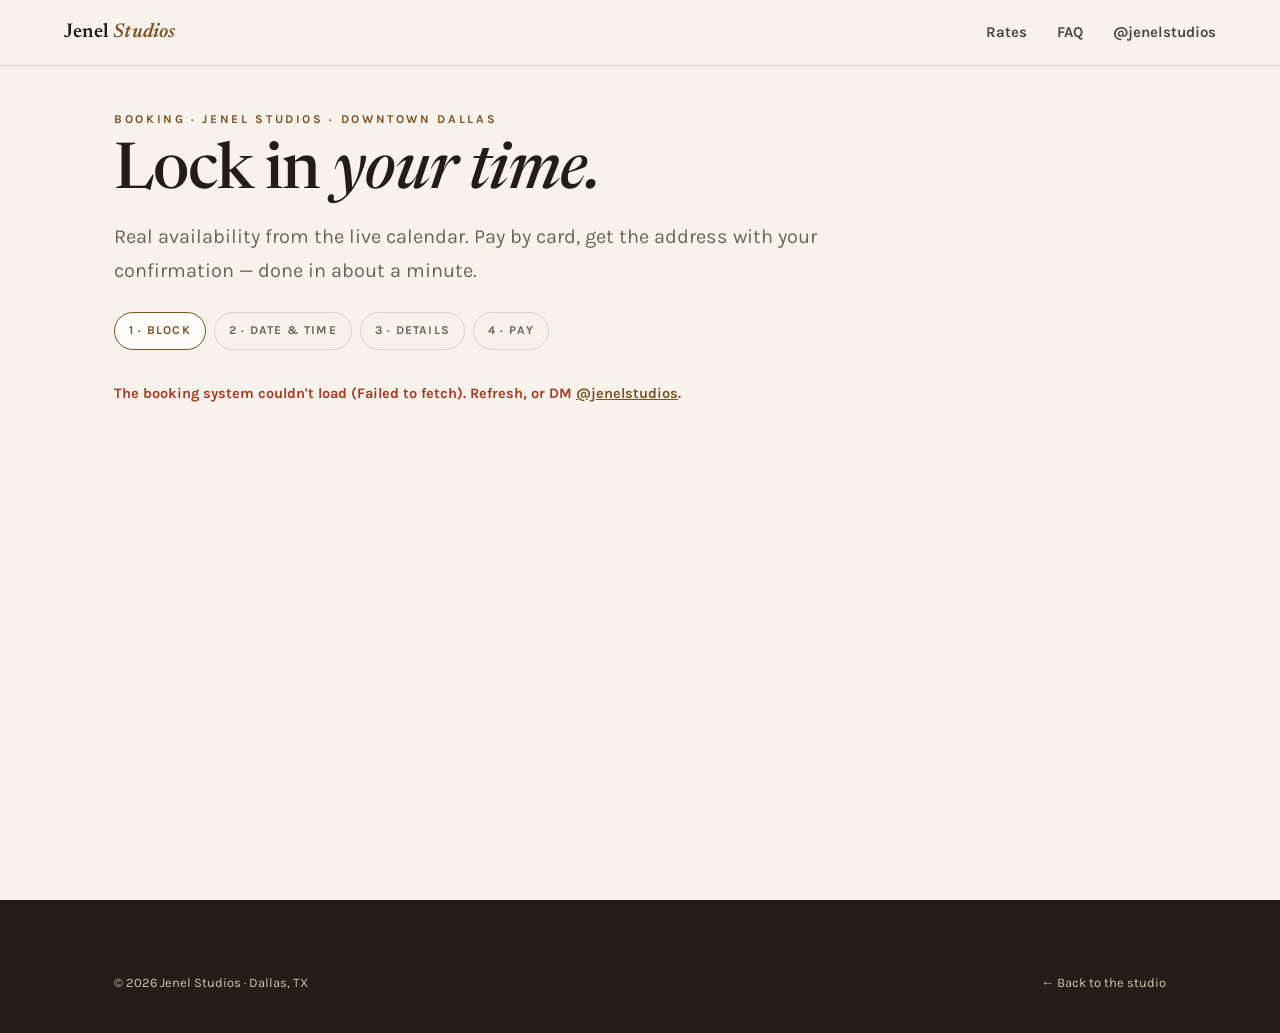
==== book/index.html @ a5cadc14 "Real working-studio photo as hero + OG card, and a live "next opening" CTA The hero and OG card were" ====
<!DOCTYPE html>
<html lang="en">
<head>
  <meta charset="UTF-8">
  <meta name="viewport" content="width=device-width, initial-scale=1.0">
  <title>Book Jenel Studios — Pick Your Time, Pay Online</title>
  <meta name="description" content="Book Jenel Studios in downtown Dallas — hourly, half-day, or full-day. Real calendar availability, secure online payment, instant confirmation.">
  <link rel="canonical" href="https://studio.taylormadecreative.net/book/">
  <link rel="icon" href="data:image/svg+xml,%3Csvg xmlns='http://www.w3.org/2000/svg' viewBox='0 0 32 32'%3E%3Crect width='32' height='32' rx='7' fill='%23221d17'/%3E%3Ctext x='16' y='22' font-family='Georgia' font-size='17' font-style='italic' fill='%23e8c891' text-anchor='middle'%3EJ%3C/text%3E%3C/svg%3E">
  <script>document.documentElement.classList.add("js");</script>
  <meta property="og:title" content="Book Jenel Studios">
  <meta property="og:description" content="Pick a real open slot, pay online, confirmed instantly.">
  <meta property="og:image" content="https://studio.taylormadecreative.net/assets/img/og-jenel-studios.jpg">
  <meta property="og:image:width" content="1200">
  <meta property="og:image:height" content="630">
  <meta name="twitter:card" content="summary_large_image">
  <meta name="twitter:image" content="https://studio.taylormadecreative.net/assets/img/og-jenel-studios.jpg">
  <meta property="og:url" content="https://studio.taylormadecreative.net/book/">
  <link rel="preconnect" href="https://fonts.googleapis.com">
  <link rel="preconnect" href="https://fonts.gstatic.com" crossorigin>
  <link href="https://fonts.googleapis.com/css2?family=Newsreader:ital,opsz,wght@0,6..72,400;0,6..72,500;0,6..72,600;1,6..72,400;1,6..72,500&family=Karla:wght@400;600;700&display=swap" rel="stylesheet">
  <link rel="stylesheet" href="../css/jenel.css?v=3">
  <script async src="https://www.googletagmanager.com/gtag/js?id=G-PS0H5W3ZX7"></script>
  <script>
    window.dataLayer = window.dataLayer || [];
    function gtag(){dataLayer.push(arguments);}
    gtag('js', new Date());
    gtag('config', 'G-PS0H5W3ZX7');
  </script>
</head>
<body>
  <nav class="nav" aria-label="Main">
    <a class="nav-logo" href="../">Jenel <em>Studios</em></a>
    <div class="nav-links">
      <a href="../#rates">Rates</a>
      <a href="../#faq">FAQ</a>
      <a href="https://www.instagram.com/jenelstudios/" rel="noopener" target="_blank">@jenelstudios</a>
    </div>
  </nav>

  <main class="book-main wrap" id="bookApp" style="padding-bottom: 120px;">
    <p class="eyebrow">Booking · Jenel Studios · Downtown Dallas</p>
    <h1 class="display" style="font-size: clamp(34px, 5.6vw, 64px); margin-top: 10px;">Lock in <em>your time.</em></h1>
    <p class="lede" style="margin-top: 14px;">Real availability from the live calendar. Pay by card, get the address with your confirmation — done in about a minute.</p>

    <div class="book-steps" id="bookSteps" aria-hidden="true">
      <span data-step="1" class="on">1 · Block</span>
      <span data-step="2">2 · Date &amp; time</span>
      <span data-step="3">3 · Details</span>
      <span data-step="4">4 · Pay</span>
    </div>

    <div id="stepHost">
      <noscript><p class="lede">The booking calendar needs JavaScript. You can also reach us on Instagram <a href="https://www.instagram.com/jenelstudios/" style="text-decoration:underline;">@jenelstudios</a>.</p></noscript>
      <div class="spin" id="bootSpin" aria-label="Loading"></div>
    </div>
  </main>

  <footer class="footer" style="padding-bottom: 40px;">
    <div class="wrap footer-bottom" style="border-top: 0; margin-top: 0; padding-top: 0;">
      <span>© <span id="year">2026</span> Jenel Studios · Dallas, TX</span>
      <a href="../">← Back to the studio</a>
    </div>
  </footer>

  <script src="../js/config.js"></script>
  <script src="../js/book.js" defer></script>
</body>
</html>
---- css/jenel.css ----
/* ============================================================
   JENEL STUDIOS — design system
   Palette pulled from the room itself: cream walls, espresso
   window frames, honey hardwood, daylight.
   Voices: Fraunces (display serif) · Karla (body)
   ============================================================ */

:root {
  --cream: #f7f3ec;
  --linen: #efe8db;
  --ink: #221d17;
  --ink-soft: #6e6458;
  --honey: #a97440;
  --honey-deep: #7c5426;
  --line: rgba(34, 29, 23, .14);
  --font-d: "Newsreader", serif;
  --font-b: "Karla", sans-serif;
  /* aliases used by the shared booking engine's inline styles (light-theme values) */
  --paper: #221d17;
  --smoke: #6e6458;
  --line-d: rgba(34, 29, 23, .14);
  --gold: #7c5426;
  --pad: clamp(20px, 5vw, 72px);
  --max: 1180px;
}

*, *::before, *::after { box-sizing: border-box; margin: 0; padding: 0; }
html, body { overflow-x: clip; }
html { scroll-behavior: smooth; }
body {
  background: var(--cream); color: var(--ink);
  font-family: var(--font-b); font-size: 17px; line-height: 1.65;
  -webkit-font-smoothing: antialiased;
}
img, video { max-width: 100%; display: block; }
a { color: inherit; text-decoration: none; }
button { font: inherit; color: inherit; background: none; border: 0; cursor: pointer; }
::selection { background: var(--honey); color: #fff; }
:focus-visible { outline: 2px solid var(--honey-deep); outline-offset: 3px; border-radius: 2px; }

.wrap { max-width: var(--max); margin: 0 auto; padding-left: var(--pad); padding-right: var(--pad); }
section { position: relative; }
.act { padding: clamp(64px, 9vw, 120px) 0; }
.act--linen { background: var(--linen); }

.display {
  font-family: var(--font-d); font-weight: 500; line-height: 1.04;
  letter-spacing: -.015em;
}
h1.display { font-size: clamp(40px, 7.2vw, 82px); }
h2.display { font-size: clamp(30px, 4.6vw, 54px); }
h3 { font-family: var(--font-d); font-weight: 500; font-size: clamp(20px, 2.4vw, 26px); line-height: 1.2; }
.lede { font-size: clamp(17px, 1.6vw, 20px); line-height: 1.7; color: var(--ink-soft); max-width: 60ch; }
.eyebrow {
  font-family: var(--font-b); font-weight: 700; font-size: 12px;
  letter-spacing: .22em; text-transform: uppercase; color: var(--honey-deep);
}
.act-head { display: flex; align-items: baseline; justify-content: space-between; gap: 22px; flex-wrap: wrap; margin-bottom: clamp(30px, 4.5vw, 56px); }
/* aliases so the shared booking engine renders on-brand */
.slate { font-weight: 700; font-size: 12px; letter-spacing: .2em; text-transform: uppercase; color: var(--honey-deep); }
.gold { color: var(--honey-deep); }
.btn-gold { background: var(--ink); color: var(--cream); }
.btn-gold:hover { background: var(--honey-deep); transform: translateY(-2px); }
.btn-ghost { border: 1.5px solid var(--line); color: var(--ink); }
.btn-ghost:hover { border-color: var(--honey-deep); color: var(--honey-deep); transform: translateY(-2px); }

/* ---------- buttons ---------- */
.btn {
  display: inline-flex; align-items: center; justify-content: center; gap: 10px;
  font-weight: 700; font-size: 15px; letter-spacing: .02em;
  padding: 16px 30px; border-radius: 999px;
  transition: transform .22s cubic-bezier(.2,.9,.3,1.3), background .2s, color .2s, border-color .2s;
}
.btn-ink { background: var(--ink); color: var(--cream); }
.btn-ink:hover { background: var(--honey-deep); transform: translateY(-2px); }
.btn-line { border: 1.5px solid var(--line); color: var(--ink); }
.btn-line:hover { border-color: var(--honey-deep); color: var(--honey-deep); transform: translateY(-2px); }

/* ---------- nav ---------- */
.nav {
  position: fixed; inset: 0 0 auto 0; z-index: 80;
  display: flex; align-items: center; justify-content: space-between;
  padding: 16px var(--pad);
  background: color-mix(in srgb, var(--cream) 86%, transparent);
  backdrop-filter: blur(12px); -webkit-backdrop-filter: blur(12px);
  border-bottom: 1px solid var(--line);
}
.nav-logo { font-family: var(--font-d); font-weight: 600; font-size: 20px; letter-spacing: .01em; }
.nav-logo em { font-style: italic; color: var(--honey-deep); }
.nav-links { display: flex; align-items: center; gap: clamp(14px, 2.6vw, 30px); }
.nav-links a:not(.btn) { font-weight: 700; font-size: 15px; opacity: .8; }
.nav-links a:not(.btn):hover { opacity: 1; color: var(--honey-deep); }
.nav-links .btn { padding: 11px 22px; font-size: 14px; }
@media (max-width: 680px) { .nav-links a:not(.btn) { display: none; } }

/* ---------- hero ---------- */
/* padding-top clears the fixed nav. With min-height + flex-end the hero still
   bottom-aligns on tall screens, but grows instead of hiding the eyebrow and
   first headline line behind the nav on short ones. */
.hero { min-height: 100svh; display: flex; flex-direction: column; justify-content: flex-end; position: relative; overflow: clip; padding-top: clamp(88px, 11vh, 108px); padding-bottom: clamp(40px, 7vh, 84px); }
.hero-media { position: absolute; inset: 0; z-index: 0; background: var(--linen); }
.hero-media picture { display: block; position: absolute; inset: 0; }
.hero-media img { width: 100%; height: 100%; object-fit: cover; object-position: center 42%; }
@media (max-width: 767px) { .hero-media img { object-position: center 46%; } }
/* Dual scrim: horizontal keeps the headline legible on the left, vertical
   anchors the CTAs/facts at the bottom. Tuned for the working-studio photo —
   it falls off fast past 60% so the windows and white sweep still read bright.
   If the hero photo changes, keep both gradients and the .hero-inner shadow. */
.hero-scrim { position: absolute; inset: 0;
  background:
    linear-gradient(90deg, rgba(24,19,13,.84) 0%, rgba(24,19,13,.60) 32%, rgba(24,19,13,.20) 62%, rgba(24,19,13,0) 84%),
    linear-gradient(180deg, rgba(24,19,13,.30) 0%, rgba(24,19,13,.02) 26%, rgba(24,19,13,.20) 54%, rgba(24,19,13,.84) 100%);
}
.hero-inner { position: relative; z-index: 2; width: 100%; color: #fdfaf4; text-shadow: 0 1px 22px rgba(20,15,9,.5); }
.hero .eyebrow { color: #e8c891; }
.hero h1 { max-width: 15ch; text-shadow: 0 2px 30px rgba(20,15,9,.35); }
.hero h1 em { font-style: italic; color: #e8c891; }
.hero-sub { margin-top: 18px; max-width: 52ch; color: #f3ecdf; font-size: clamp(16px, 1.6vw, 19px); line-height: 1.7; }
.hero-ctas { display: flex; gap: 14px; flex-wrap: wrap; margin-top: 28px; }
.hero .btn-ink { background: #fbf8f2; color: var(--ink); }
.hero .btn-ink:hover { background: var(--honey); color: #fff; }
.hero .btn-line {
  border-color: rgba(251,248,242,.55); color: #fbf8f2;
  background: rgba(24,19,13,.34);
  -webkit-backdrop-filter: blur(7px); backdrop-filter: blur(7px);
}
.hero .btn-line:hover { border-color: #e8c891; color: #e8c891; background: rgba(24,19,13,.54); }
/* live availability pill */
.avail {
  display: inline-flex; align-items: center; gap: 11px;
  margin-top: 22px; padding: 11px 20px 11px 16px;
  border: 1px solid rgba(251,248,242,.38); border-radius: 999px;
  background: rgba(24,19,13,.42); -webkit-backdrop-filter: blur(7px); backdrop-filter: blur(7px);
  font-weight: 700; font-size: 14.5px; color: #fbf8f2; letter-spacing: .01em;
  text-shadow: none; max-width: 100%;
  transition: border-color .2s, background .2s, transform .22s cubic-bezier(.2,.9,.3,1.3);
}
.avail:hover { border-color: #e8c891; background: rgba(24,19,13,.62); transform: translateY(-2px); }
.avail .dot {
  width: 8px; height: 8px; border-radius: 50%; background: #6fbf73; flex-shrink: 0;
  box-shadow: 0 0 0 0 rgba(111,191,115,.6); animation: availPulse 2.4s ease-out infinite;
}
.avail .avail-t { min-width: 0; }
.avail .avail-go { color: #e8c891; flex-shrink: 0; }
@keyframes availPulse {
  0%   { box-shadow: 0 0 0 0 rgba(111,191,115,.55); }
  70%  { box-shadow: 0 0 0 7px rgba(111,191,115,0); }
  100% { box-shadow: 0 0 0 0 rgba(111,191,115,0); }
}
/* light-background variant (final CTA section) */
.avail--light {
  background: #fffdf9; border-color: var(--line); color: var(--ink);
  box-shadow: 0 10px 30px -20px rgba(84,58,28,.5);
}
.avail--light:hover { background: #fffdf9; border-color: var(--honey); }
.avail--light .avail-go { color: var(--honey-deep); }
.avail--light .dot { background: #3f9a55; }

.hero-facts { display: flex; gap: clamp(20px, 4vw, 48px); flex-wrap: wrap; margin-top: clamp(28px, 4vw, 42px); padding-top: 22px; border-top: 1px solid rgba(251,248,242,.25); }
.hero-facts strong { font-family: var(--font-d); font-size: clamp(19px, 2.4vw, 26px); font-weight: 500; display: block; }
.hero-facts span { font-size: 12px; letter-spacing: .16em; text-transform: uppercase; font-weight: 700; color: #e6dcc8; }

/* The sticky book bar exists below 900px — keep the hero's last row above it.
   Must match the .bookbar breakpoint, not the phone breakpoint. */
@media (max-width: 899px) { .hero { padding-bottom: 104px; } }

/* ---------- hero: phones ----------
   The hero bottom-aligns its content, so on a short viewport any overflow is
   clipped off the TOP (the eyebrow). Everything here buys vertical room. */
@media (max-width: 767px) {
  /* text runs full width on phones — a side gradient just dims the room */
  .hero-scrim {
    background: linear-gradient(180deg,
      rgba(24,19,13,.74) 0%, rgba(24,19,13,.50) 30%,
      rgba(24,19,13,.56) 56%, rgba(24,19,13,.92) 100%);
  }
  .hero h1 { font-size: clamp(33px, 9vw, 46px); max-width: 20ch; }
  .hero-sub { margin-top: 14px; font-size: 15.5px; line-height: 1.6; }
  .hero-ctas { margin-top: 22px; gap: 10px; }
  .hero .btn { padding: 14px 20px; font-size: 14px; }
  .avail { margin-top: 16px; padding: 10px 15px 10px 13px; font-size: 13.5px; gap: 9px; }
  .hero-facts {
    display: grid; grid-template-columns: 1fr 1fr;
    gap: 14px 18px; margin-top: 22px; padding-top: 18px;
  }
  .hero-facts strong { font-size: 19px; }
  .hero-facts span { font-size: 10.5px; letter-spacing: .12em; }
}

/* ---------- trust strip ---------- */
.trust { background: var(--ink); color: #d9cfc0; }
.trust-row {
  display: flex; flex-wrap: wrap; align-items: center;
  gap: 10px clamp(16px, 3vw, 34px);
  padding-top: 15px; padding-bottom: 15px;
  font-size: 13px; font-weight: 700; letter-spacing: .04em;
}
.trust-row span { display: flex; align-items: center; gap: 9px; }
.trust-row span::before {
  content: ""; width: 5px; height: 5px; border-radius: 50%;
  background: var(--honey); flex-shrink: 0;
}
@media (max-width: 620px) {
  .trust-row { gap: 8px 18px; font-size: 12.5px; }
}

/* ---------- rates ---------- */
.rates { display: grid; grid-template-columns: repeat(auto-fit, minmax(min(300px, 100%), 1fr)); gap: clamp(16px, 2.4vw, 26px); }
.rate {
  background: #fffdf9; border: 1px solid var(--line); border-radius: 22px;
  padding: clamp(26px, 3.4vw, 40px);
  display: flex; flex-direction: column; gap: 12px;
  transition: transform .22s ease, border-color .22s ease, box-shadow .22s ease;
}
a.rate:hover { transform: translateY(-4px); border-color: var(--honey); box-shadow: 0 18px 44px -22px rgba(84,58,28,.35); }
.rate.hot { border-color: var(--honey); box-shadow: 0 0 0 1px var(--honey); position: relative; }
.rate .tag { font-size: 11px; font-weight: 700; letter-spacing: .2em; text-transform: uppercase; color: var(--honey-deep); }
.rate h3 { font-size: clamp(22px, 2.6vw, 28px); }
.rate .price { font-family: var(--font-d); font-weight: 500; font-size: clamp(30px, 3.6vw, 42px); line-height: 1.1; }
.rate .price small { font-family: var(--font-b); font-weight: 700; font-size: 13px; color: var(--ink-soft); }
.rate p { color: var(--ink-soft); font-size: 15px; }
.rate .go { margin-top: auto; font-weight: 700; color: var(--honey-deep); }

/* ---------- gallery ---------- */
.gallery { display: grid; grid-template-columns: 1.4fr 1fr; grid-auto-rows: clamp(200px, 30vw, 420px); gap: clamp(12px, 1.8vw, 20px); }
.gallery img { width: 100%; height: 100%; object-fit: cover; border-radius: 18px; }
.gallery img:first-child { grid-row: span 2; }
@media (max-width: 720px) {
  /* one column: let each shot keep its own shape instead of a 200px letterbox */
  .gallery { grid-template-columns: 1fr; grid-auto-rows: auto; }
  .gallery img { height: auto; aspect-ratio: 4 / 3; }
  .gallery img:first-child { grid-row: auto; aspect-ratio: 3 / 4; }
}
.gal-note { margin-top: 14px; font-size: 14px; color: var(--ink-soft); max-width: 62ch; }

/* ---------- amenity / gear lists ---------- */
.amen { display: grid; grid-template-columns: repeat(auto-fit, minmax(min(250px, 100%), 1fr)); gap: clamp(14px, 2vw, 22px); }
.amen-card { background: #fffdf9; border: 1px solid var(--line); border-radius: 18px; padding: clamp(20px, 2.6vw, 30px); }
.amen-card h3 { font-size: 19px; margin-bottom: 8px; }
.amen-card p { color: var(--ink-soft); font-size: 15px; }
.act--linen .amen-card { background: var(--cream); }

.gear { border-top: 1px solid var(--line); }
.gear-row { display: flex; justify-content: space-between; align-items: baseline; gap: 16px; padding: 16px 0; border-bottom: 1px solid var(--line); }
.gear-row b { font-family: var(--font-d); font-weight: 500; font-size: 19px; }
.gear-row span { font-weight: 700; color: var(--honey-deep); white-space: nowrap; }

/* ---------- steps ---------- */
.steps { display: grid; grid-template-columns: repeat(auto-fit, minmax(min(240px, 100%), 1fr)); gap: clamp(16px, 2.4vw, 26px); counter-reset: st; }
.step { padding: clamp(20px, 2.6vw, 28px); background: #fffdf9; border: 1px solid var(--line); border-radius: 18px; }
.step::before { counter-increment: st; content: counter(st); font-family: var(--font-d); font-size: 30px; color: var(--honey); display: block; margin-bottom: 8px; }
.step h3 { font-size: 20px; margin-bottom: 6px; }
.step p { color: var(--ink-soft); font-size: 15px; }

/* ---------- FAQ ---------- */
.faq { border-top: 1px solid var(--line); }
.faq details { border-bottom: 1px solid var(--line); }
.faq summary { cursor: pointer; list-style: none; display: flex; justify-content: space-between; align-items: center; gap: 18px; padding: 20px 0; font-weight: 700; font-size: clamp(16px, 1.9vw, 19px); }
.faq summary::-webkit-details-marker { display: none; }
.faq summary::after { content: "+"; font-family: var(--font-d); color: var(--honey-deep); font-size: 22px; transition: transform .22s ease; }
.faq details[open] summary::after { transform: rotate(45deg); }
.faq .a { padding: 0 0 22px; max-width: 68ch; color: var(--ink-soft); }

/* ---------- footer ---------- */
.footer { background: var(--ink); color: #cfc4b4; padding: clamp(44px, 6vw, 72px) 0 100px; }
.footer .nav-logo { color: #f7f3ec; }
.footer a:hover { color: #e8c891; }
.footer-grid { display: flex; justify-content: space-between; gap: 26px; flex-wrap: wrap; align-items: flex-start; }
.footer-bottom { margin-top: 34px; padding-top: 20px; border-top: 1px solid rgba(247,243,236,.16); font-size: 13px; display: flex; justify-content: space-between; gap: 12px; flex-wrap: wrap; }

/* ---------- sticky mobile book bar ---------- */
.bookbar {
  position: fixed; left: 12px; right: 12px; bottom: 12px; z-index: 90;
  display: flex; align-items: center; justify-content: space-between; gap: 14px;
  background: var(--ink); color: var(--cream);
  border-radius: 18px; padding: 12px 12px 12px 20px;
  box-shadow: 0 18px 44px -18px rgba(20,15,9,.55);
}
.bookbar b { font-family: var(--font-d); font-weight: 500; font-size: 17px; }
.bookbar small { display: block; font-size: 12px; color: #cfc4b4; }
.bookbar .btn { background: var(--honey); color: #fff; padding: 12px 22px; font-size: 14px; flex-shrink: 0; }
@media (min-width: 900px) { .bookbar { display: none; } }
@media (max-width: 899px) { body { padding-bottom: 84px; } }

/* ---------- reveals ---------- */
.js .reveal { opacity: 0; transform: translateY(24px); transition: opacity .7s ease, transform .7s cubic-bezier(.2,.7,.2,1); }
.js .reveal.in { opacity: 1; transform: none; }
.js .reveal-d1 { transition-delay: .08s; } .js .reveal-d2 { transition-delay: .16s; }

/* ============================================================
   BOOKING WIZARD (shared class names with the engine)
   ============================================================ */
.book-main { padding-top: 110px; min-height: 100svh; }
.book-steps { display: flex; gap: 8px; margin: 24px 0 32px; font-size: 12px; font-weight: 700; letter-spacing: .1em; text-transform: uppercase; flex-wrap: wrap; }
.book-steps span { padding: 8px 14px; border: 1px solid var(--line); border-radius: 999px; color: var(--ink-soft); }
.book-steps span.on { border-color: var(--honey-deep); color: var(--honey-deep); background: #fffdf9; }
.book-steps span.done { border-color: var(--honey); color: var(--honey); }

.svc-grid { display: grid; grid-template-columns: repeat(auto-fill, minmax(min(280px, 100%), 1fr)); gap: 16px; }
.svc-card {
  text-align: left; border: 1px solid var(--line); border-radius: 18px;
  padding: 24px; background: #fffdf9;
  transition: border-color .2s, transform .2s, box-shadow .2s;
  display: flex; flex-direction: column; gap: 10px;
}
.svc-card:hover { border-color: var(--honey); transform: translateY(-3px); box-shadow: 0 16px 40px -22px rgba(84,58,28,.3); }
.svc-card.sel { border-color: var(--honey-deep); box-shadow: 0 0 0 1px var(--honey-deep); }
.svc-card .k { font-size: 11px; font-weight: 700; letter-spacing: .18em; text-transform: uppercase; color: var(--honey-deep); }
.svc-card h3 { font-size: 21px; }
.svc-card p { font-size: 14.5px; color: var(--ink-soft); }
.svc-card .price { margin-top: auto; font-size: 14px; font-weight: 700; }
.svc-card .price b { color: var(--honey-deep); }

.cal-wrap { display: grid; grid-template-columns: minmax(0, 1.15fr) minmax(0, .85fr); gap: clamp(20px, 3.5vw, 44px); }
@media (max-width: 820px) { .cal-wrap { grid-template-columns: 1fr; } }
.cal { border: 1px solid var(--line); border-radius: 20px; background: #fffdf9; padding: clamp(16px, 2.4vw, 26px); }
.cal-head { display: flex; align-items: center; justify-content: space-between; margin-bottom: 14px; }
.cal-head .m { font-family: var(--font-d); font-weight: 500; font-size: 20px; }
.cal-nav { display: flex; gap: 8px; }
.cal-nav button { width: 38px; height: 38px; border-radius: 12px; border: 1px solid var(--line); display: grid; place-items: center; font-size: 16px; transition: border-color .15s, color .15s; }
.cal-nav button:hover:not(:disabled) { border-color: var(--honey-deep); color: var(--honey-deep); }
.cal-nav button:disabled { opacity: .3; cursor: default; }
.cal-dow { display: grid; grid-template-columns: repeat(7, 1fr); gap: 4px; margin-bottom: 6px; font-size: 10px; font-weight: 700; letter-spacing: .1em; text-transform: uppercase; color: var(--ink-soft); text-align: center; }
.cal-grid { display: grid; grid-template-columns: repeat(7, 1fr); gap: 4px; }
.cal-day { aspect-ratio: 1; border-radius: 12px; display: grid; place-items: center; font-size: 14.5px; font-weight: 700; color: var(--ink-soft); border: 1px solid transparent; position: relative; }
.cal-day.open { color: var(--ink); border-color: var(--line); cursor: pointer; transition: border-color .15s, background .15s; background: var(--cream); }
.cal-day.open::after { content: ""; position: absolute; bottom: 6px; width: 4px; height: 4px; border-radius: 50%; background: var(--honey); }
.cal-day.open:hover { border-color: var(--honey-deep); }
.cal-day.sel { background: var(--ink); color: var(--cream); border-color: var(--ink); }
.cal-day.sel::after { background: var(--honey); }
.cal-day.dim { opacity: .25; }

.slots { display: flex; flex-direction: column; gap: 14px; }
.slots-title { font-size: 12px; font-weight: 700; letter-spacing: .16em; text-transform: uppercase; color: var(--honey-deep); }
.slot-grid { display: grid; grid-template-columns: repeat(auto-fill, minmax(104px, 1fr)); gap: 10px; }
.slot { padding: 13px 8px; border-radius: 12px; border: 1px solid var(--line); font-weight: 700; font-size: 14px; text-align: center; background: #fffdf9; transition: border-color .15s, background .15s, color .15s; }
.slot:hover { border-color: var(--honey-deep); color: var(--honey-deep); }
.slot.sel { background: var(--ink); border-color: var(--ink); color: var(--cream); }
.slots .empty { color: var(--ink-soft); font-size: 14.5px; }

.bk-form { display: grid; gap: 16px; max-width: 560px; }
.bk-field label { display: block; font-size: 12px; font-weight: 700; letter-spacing: .14em; text-transform: uppercase; color: var(--ink-soft); margin-bottom: 8px; }
.bk-field input, .bk-field textarea, .bk-field select {
  width: 100%; background: #fffdf9; color: var(--ink);
  border: 1px solid var(--line); border-radius: 14px;
  padding: 15px 16px; font: inherit; font-size: 16px;
}
.bk-field input:focus, .bk-field textarea:focus, .bk-field select:focus { outline: none; border-color: var(--honey-deep); }
.bk-summary { border: 1.5px solid var(--honey); border-radius: 18px; padding: 22px 24px; background: #fffdf9; display: grid; gap: 7px; font-size: 15px; }
.bk-summary .row { display: flex; justify-content: space-between; gap: 16px; }
.bk-summary .row b { color: var(--honey-deep); }
.bk-err { color: #a63b22; font-size: 14.5px; font-weight: 700; }
.bk-note { color: var(--ink-soft); font-size: 13.5px; }
.spin { width: 20px; height: 20px; border: 2px solid var(--line); border-top-color: var(--honey-deep); border-radius: 50%; animation: rot .7s linear infinite; }
@keyframes rot { to { transform: rotate(360deg); } }

@media (prefers-reduced-motion: reduce) {
  html { scroll-behavior: auto; }
  *, *::before, *::after { animation-duration: .01ms !important; transition-duration: .01ms !important; }
  .js .reveal { opacity: 1; transform: none; }
}
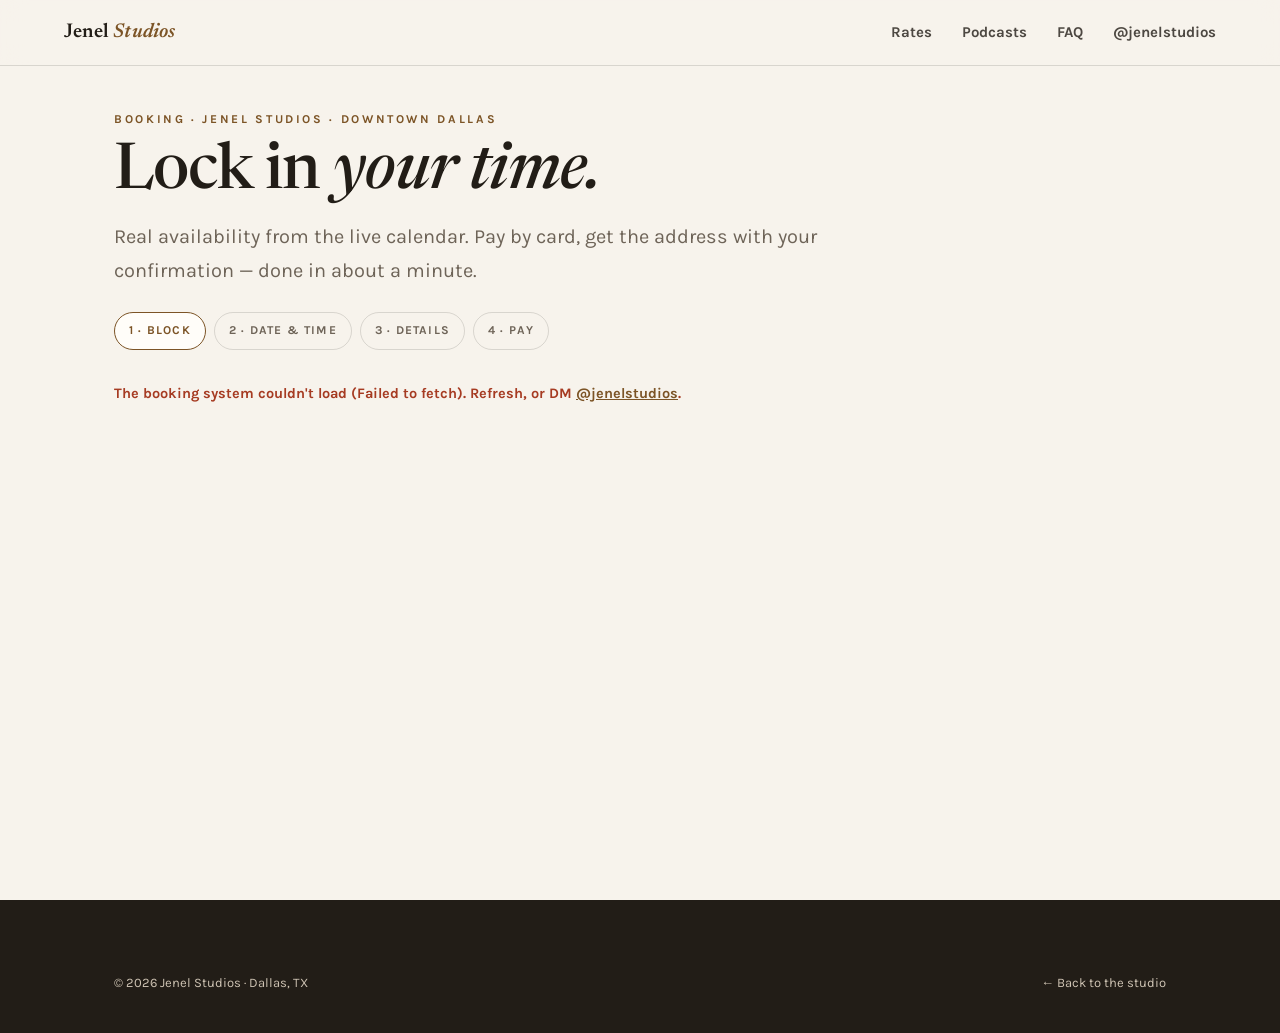
==== commit eb48d8e5: "Podcast sessions: $65/hr weekday, $75/hr weekend, + $100 episode edit - Homepage: new podcast sectio" ====
--- a/book/index.html
+++ b/book/index.html
@@ -4,7 +4,7 @@
   <meta charset="UTF-8">
   <meta name="viewport" content="width=device-width, initial-scale=1.0">
   <title>Book Jenel Studios — Pick Your Time, Pay Online</title>
-  <meta name="description" content="Book Jenel Studios in downtown Dallas — hourly, half-day, or full-day. Real calendar availability, secure online payment, instant confirmation.">
+  <meta name="description" content="Book Jenel Studios in downtown Dallas — hourly, half-day, full-day, or a podcast session. Real calendar availability, secure online payment, instant confirmation.">
   <link rel="canonical" href="https://studio.taylormadecreative.net/book/">
   <link rel="icon" href="data:image/svg+xml,%3Csvg xmlns='http://www.w3.org/2000/svg' viewBox='0 0 32 32'%3E%3Crect width='32' height='32' rx='7' fill='%23221d17'/%3E%3Ctext x='16' y='22' font-family='Georgia' font-size='17' font-style='italic' fill='%23e8c891' text-anchor='middle'%3EJ%3C/text%3E%3C/svg%3E">
   <script>document.documentElement.classList.add("js");</script>
@@ -19,7 +19,7 @@
   <link rel="preconnect" href="https://fonts.googleapis.com">
   <link rel="preconnect" href="https://fonts.gstatic.com" crossorigin>
   <link href="https://fonts.googleapis.com/css2?family=Newsreader:ital,opsz,wght@0,6..72,400;0,6..72,500;0,6..72,600;1,6..72,400;1,6..72,500&family=Karla:wght@400;600;700&display=swap" rel="stylesheet">
-  <link rel="stylesheet" href="../css/jenel.css?v=3">
+  <link rel="stylesheet" href="../css/jenel.css?v=4">
   <script async src="https://www.googletagmanager.com/gtag/js?id=G-PS0H5W3ZX7"></script>
   <script>
     window.dataLayer = window.dataLayer || [];
@@ -33,6 +33,7 @@
     <a class="nav-logo" href="../">Jenel <em>Studios</em></a>
     <div class="nav-links">
       <a href="../#rates">Rates</a>
+      <a href="../#podcast">Podcasts</a>
       <a href="../#faq">FAQ</a>
       <a href="https://www.instagram.com/jenelstudios/" rel="noopener" target="_blank">@jenelstudios</a>
     </div>
@@ -64,6 +65,6 @@
   </footer>
 
   <script src="../js/config.js"></script>
-  <script src="../js/book.js" defer></script>
+  <script src="../js/book.js?v=2" defer></script>
 </body>
 </html>
--- a/css/jenel.css
+++ b/css/jenel.css
@@ -221,6 +221,40 @@
 .rate p { color: var(--ink-soft); font-size: 15px; }
 .rate .go { margin-top: auto; font-weight: 700; color: var(--honey-deep); }
 
+/* ---------- podcast sessions (espresso band) ---------- */
+.act--ink { background: var(--ink); color: #f3ecdf; }
+.act--ink .display em { font-style: italic; color: #e8c891; }
+.act--ink .lede { color: #d9cfc0; }
+.pod { display: grid; grid-template-columns: minmax(0, 1.1fr) minmax(0, .9fr); gap: clamp(32px, 6vw, 88px); align-items: center; }
+@media (max-width: 860px) { .pod { grid-template-columns: 1fr; } }
+.pod-copy h2 { margin: 12px 0 18px; max-width: 14ch; }
+.pod-eyebrow { color: #e8c891; display: inline-flex; align-items: center; gap: 10px; }
+/* static "rec" light — nothing here is live, so it doesn't pulse (the availability dot does) */
+.rec { width: 9px; height: 9px; border-radius: 50%; background: #e0583a; flex-shrink: 0; box-shadow: 0 0 0 3px rgba(224,88,58,.18); }
+.pod-points { list-style: none; margin-top: clamp(24px, 3vw, 34px); border-top: 1px solid rgba(247,243,236,.16); }
+.pod-points li { display: grid; grid-template-columns: minmax(0, 13ch) minmax(0, 1fr); gap: 6px 22px; padding: 16px 0; border-bottom: 1px solid rgba(247,243,236,.16); }
+.pod-points b { font-family: var(--font-d); font-weight: 500; font-size: 19px; color: #fbf8f2; line-height: 1.3; }
+.pod-points span { color: #cfc4b4; font-size: 15.5px; }
+@media (max-width: 560px) { .pod-points li { grid-template-columns: 1fr; } }
+.pod-card {
+  background: #fffdf9; color: var(--ink); border-radius: 22px;
+  padding: clamp(26px, 3.4vw, 40px);
+  display: flex; flex-direction: column; gap: 14px;
+  box-shadow: 0 0 0 1px var(--honey), 0 30px 70px -40px rgba(0,0,0,.7);
+}
+.pod-card .tag { font-size: 11px; font-weight: 700; letter-spacing: .2em; text-transform: uppercase; color: var(--honey-deep); }
+.pod-card .price { font-family: var(--font-d); font-weight: 500; font-size: clamp(30px, 3.6vw, 42px); line-height: 1.1; }
+.pod-card .price small { font-family: var(--font-b); font-weight: 700; font-size: 13px; color: var(--ink-soft); }
+.pod-edit { border-top: 1px solid var(--line); padding-top: 16px; display: grid; gap: 8px; }
+.pod-edit-row { display: flex; justify-content: space-between; align-items: baseline; gap: 16px; }
+.pod-edit-row b { font-family: var(--font-d); font-weight: 500; font-size: 21px; }
+.pod-edit-row span { font-weight: 700; font-size: 19px; color: var(--honey-deep); white-space: nowrap; }
+.pod-edit-row small { font-size: 12.5px; color: var(--ink-soft); }
+.pod-edit p { color: var(--ink-soft); font-size: 15px; }
+.pod-edit .pod-req { background: var(--linen); border-radius: 12px; padding: 12px 14px; color: var(--ink); font-size: 14.5px; }
+.pod-card .btn { margin-top: 6px; align-self: flex-start; }
+@media (max-width: 560px) { .pod-card .btn { align-self: stretch; } }
+
 /* ---------- gallery ---------- */
 .gallery { display: grid; grid-template-columns: 1.4fr 1fr; grid-auto-rows: clamp(200px, 30vw, 420px); gap: clamp(12px, 1.8vw, 20px); }
 .gallery img { width: 100%; height: 100%; object-fit: cover; border-radius: 18px; }
@@ -346,6 +380,9 @@
   padding: 15px 16px; font: inherit; font-size: 16px;
 }
 .bk-field input:focus, .bk-field textarea:focus, .bk-field select:focus { outline: none; border-color: var(--honey-deep); }
+/* add-on checkboxes sit inside .bk-field: undo the field-label caps and full-width input */
+.bk-field .bk-check { text-transform: none; letter-spacing: normal; font-weight: 400; }
+.bk-field .bk-check input { width: auto; padding: 0; flex-shrink: 0; }
 .bk-summary { border: 1.5px solid var(--honey); border-radius: 18px; padding: 22px 24px; background: #fffdf9; display: grid; gap: 7px; font-size: 15px; }
 .bk-summary .row { display: flex; justify-content: space-between; gap: 16px; }
 .bk-summary .row b { color: var(--honey-deep); }
